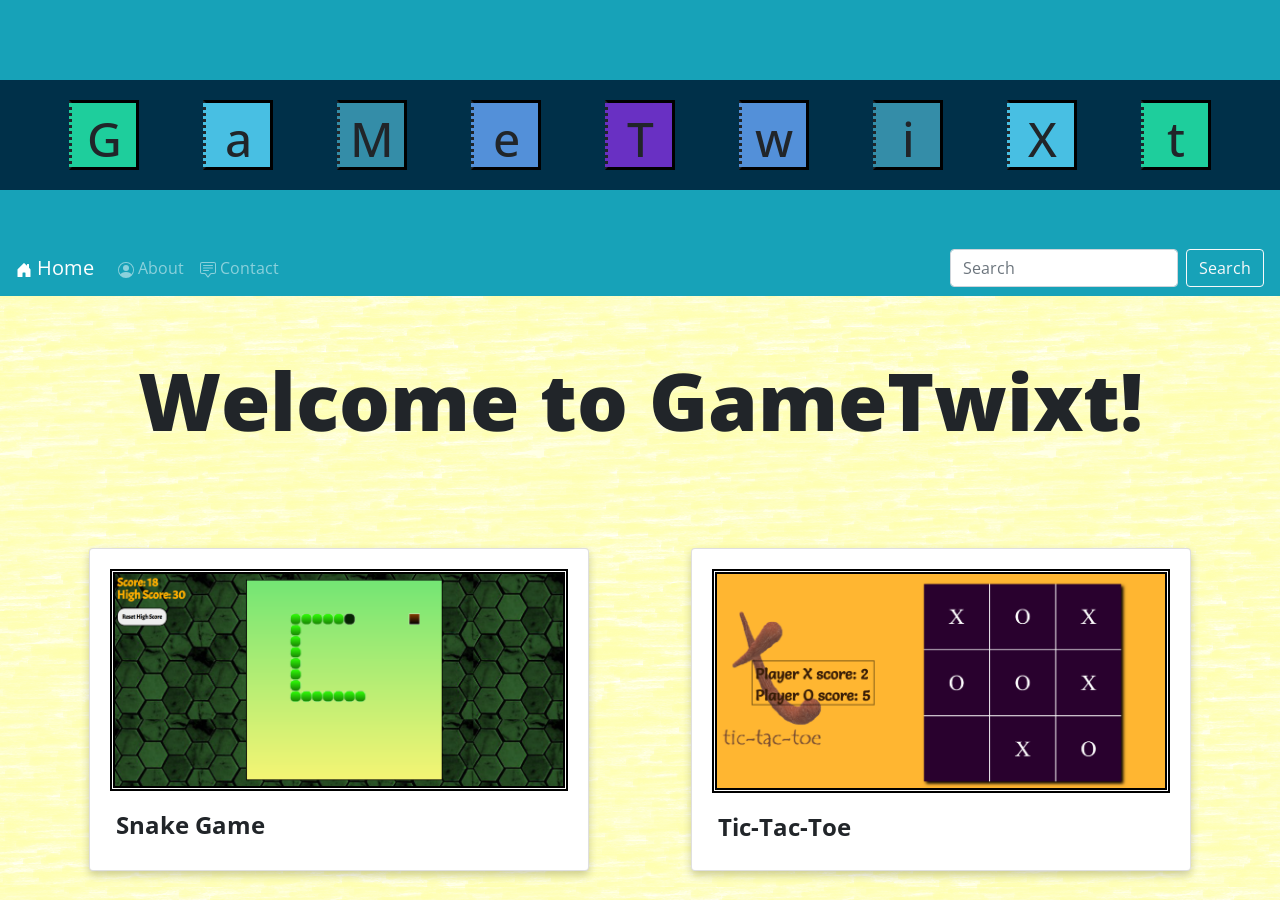
==== home/home.html @ 2f9785c2 "updated folders" ====
<!DOCTYPE html>
<html lang="en">

<head>
    <meta charset="UTF-8">
    <meta name="viewport" content="width=device-width, initial-scale=1.0">
    <title>GameTwixt</title>
    <link rel="stylesheet" href="https://stackpath.bootstrapcdn.com/bootstrap/4.4.1/css/bootstrap.min.css" integrity="sha384-Vkoo8x4CGsO3+Hhxv8T/Q5PaXtkKtu6ug5TOeNV6gBiFeWPGFN9MuhOf23Q9Ifjh" crossorigin="anonymous">
    <link href="https://fonts.googleapis.com/css2?family=Open+Sans:wght@300&display=swap" rel="stylesheet">
    
    <link rel="stylesheet" href="home.css">
</head>

<body>
  
   <div id="firstbox">
    <section id="box">
        <div style="background-color: #1ece9c">G</div>
        <div style="background-color: #48bfe3">a</div>
        <div style="background-color: #348da8">M</div>
        <div style="background-color: #5390d9">e</div>
        <div style="background-color: #6930c3">T</div>
        <div style="background-color: #5390d9">w</div>
        <div style="background-color: #348da8">i</div>
        <div style="background-color: #48bfe3">X</div>
        <div style="background-color: #1ece9c">t</div>
    </section>
   </div>
    <nav class="navbar sticky-top navbar-expand-md navbar-dark bg-info ">
        <a class="navbar-brand" href="#">  <svg xmlns="http://www.w3.org/2000/svg" width="16" height="16" fill="currentColor" class="bi bi-house-door-fill" viewBox="0 0 16 16">
            <path d="M6.5 14.5v-3.505c0-.245.25-.495.5-.495h2c.25 0 .5.25.5.5v3.5a.5.5 0 0 0 .5.5h4a.5.5 0 0 0 .5-.5v-7a.5.5 0 0 0-.146-.354L13 5.793V2.5a.5.5 0 0 0-.5-.5h-1a.5.5 0 0 0-.5.5v1.293L8.354 1.146a.5.5 0 0 0-.708 0l-6 6A.5.5 0 0 0 1.5 7.5v7a.5.5 0 0 0 .5.5h4a.5.5 0 0 0 .5-.5z"/>
          </svg> Home</a>
        <button class="navbar-toggler" data-toggle="collapse" data-target="#expand" >
            <span class="navbar-toggler-icon"></span>
        </button>
        <div class="collapse navbar-collapse" id="expand" >
        <div class="navbar-nav">
            <a href="Home" class="nav-item nav-link"> <svg xmlns="http://www.w3.org/2000/svg" width="16" height="16" fill="currentColor" class="bi bi-person-circle" viewBox="0 0 16 16">
                <path d="M11 6a3 3 0 1 1-6 0 3 3 0 0 1 6 0z"/>
                <path fill-rule="evenodd" d="M0 8a8 8 0 1 1 16 0A8 8 0 0 1 0 8zm8-7a7 7 0 0 0-5.468 11.37C3.242 11.226 4.805 10 8 10s4.757 1.225 5.468 2.37A7 7 0 0 0 8 1z"/>
              </svg> About</a>
             <a href="Home" class="nav-item nav-link"> <svg xmlns="http://www.w3.org/2000/svg" width="16" height="16" fill="currentColor" class="bi bi-chat-square-text" viewBox="0 0 16 16">
                <path d="M14 1a1 1 0 0 1 1 1v8a1 1 0 0 1-1 1h-2.5a2 2 0 0 0-1.6.8L8 14.333 6.1 11.8a2 2 0 0 0-1.6-.8H2a1 1 0 0 1-1-1V2a1 1 0 0 1 1-1h12zM2 0a2 2 0 0 0-2 2v8a2 2 0 0 0 2 2h2.5a1 1 0 0 1 .8.4l1.9 2.533a1 1 0 0 0 1.6 0l1.9-2.533a1 1 0 0 1 .8-.4H14a2 2 0 0 0 2-2V2a2 2 0 0 0-2-2H2z"/>
                <path d="M3 3.5a.5.5 0 0 1 .5-.5h9a.5.5 0 0 1 0 1h-9a.5.5 0 0 1-.5-.5zM3 6a.5.5 0 0 1 .5-.5h9a.5.5 0 0 1 0 1h-9A.5.5 0 0 1 3 6zm0 2.5a.5.5 0 0 1 .5-.5h5a.5.5 0 0 1 0 1h-5a.5.5 0 0 1-.5-.5z"/>
              </svg> Contact</a>
            
            </div>
            <form class="form-inline ml-auto">
                <input class="form-control mr-sm-2" type="search" placeholder="Search" aria-label="Search">
                <button class="btn btn-outline-light my-2 my-sm-0" type="submit">Search</button>
              </form>

      </div>
    
    </nav>
   
    <h1>Welcome to GameTwixt!</h1>

    
   <div class="pagebody">  
    <div class="card">
        <a href="snake_game/snake.html">
        <img src="sbg.png" alt="snake game" style="width:100%">
        </a>
        <div class="container">
            <h4><b>Snake Game</b></h4>
        </div>
    </div>


  <div class="card">
    <a href="tic-tac-toe/tictactoe.html">
    <img src="t3bg.png" alt="tic-tac-toe" style="width:100%">
    </a>
    <div class="container">
        <h4><b>Tic-Tac-Toe</b></h4>
    </div>
</div>
</div>    
     
   

    <script src="https://code.jquery.com/jquery-3.4.1.slim.min.js" 
    integrity="sha384-J6qa4849blE2+poT4WnyKhv5vZF5SrPo0iEjwBvKU7imGFAV0wwj1yYfoRSJoZ+n" 
    crossorigin="anonymous"></script>
 <script src="https://cdn.jsdelivr.net/npm/popper.js@1.16.0/dist/umd/popper.min.js"
        integrity="sha384-Q6E9RHvbIyZFJoft+2mJbHaEWldlvI9IOYy5n3zV9zzTtmI3UksdQRVvoxMfooAo" 
        crossorigin="anonymous"></script>
 <script src="https://stackpath.bootstrapcdn.com/bootstrap/4.4.1/js/bootstrap.min.js" 
       integrity="sha384-wfSDF2E50Y2D1uUdj0O3uMBJnjuUD4Ih7YwaYd1iqfktj0Uod8GCExl3Og8ifwB6" 
     crossorigin="anonymous"></script>
</body>


</html>
---- home/home.css ----
body {
    font-family: 'Open Sans', sans-serif;
    background-image: url(homebg.png);
}
h1, h2 {
    text-align: center;
}
h1{
    font-weight: 900;
    font-size: 5em;
    padding: 0.7em;
    padding-bottom: 1em;
}
#box {
    background-color: #003049 ;
    height: 110px;
    margin:0 auto ;
    border: 5px solid #003049;
    transition:all 1s;
    display: flex;
    flex-direction: row;
    justify-content: space-evenly ;
    align-content: center; 
    align-items: center;
}

#box div{
    width: 70px;
    height: 70px; 
    transition:all 1s ;
    border: 3px solid black;
    border-left: dotted;
    text-align: center;
    font-size: 3em;
    font-weight: 500;
   
}

#box:hover div {
    border-radius: 50%;
    transform: rotate(360deg);
    color: rgb(255, 229, 82);
    box-shadow: 2px 2px 2px 2px rgb(252, 231, 112);
    cursor: pointer;
   
    
}

#box:hover{
    box-shadow: 0px 7px 5px rgb(255, 229, 82); 
    cursor: pointer;
}

.card {
    margin: 12px;
    box-shadow: 0 4px 8px 0 rgba(0,0,0,0.2);
    width: 500px;
    padding: 20px;
    transition: top ease ;
  
  
}

.card:hover {
    box-shadow: 0 8px 16px 10px rgba(0,0,0,0.2);
    top: -10px;
   
  }
  
 .container {
    padding: 20px 6px 0px 6px;
  }
  

 #firstbox {
     height: 15em;
     background-color:rgb(23, 162, 184);
     padding-top: 5em;
 }
 img{
     border: 5px double black;
     
 }



.pagebody{
    display: flex;
    flex-wrap: wrap;
    justify-content: space-evenly;
  
}





@media (max-width: 1000px){
   #box{
       height: fit-content ;
       padding: 2%;
   }
    #box div{
        width: 40px;
        height: 40px; 
        font-size: 30px;
        border: 2px solid black;
        border-left: dotted;
    }
    #firstbox {
        height: 10em;
        padding-top: 4em;
    }
}

@media (max-width: 500px){
 
    #box div{
        width: 30px;
        height: 30px; 
        font-size: 20px;
    }
}
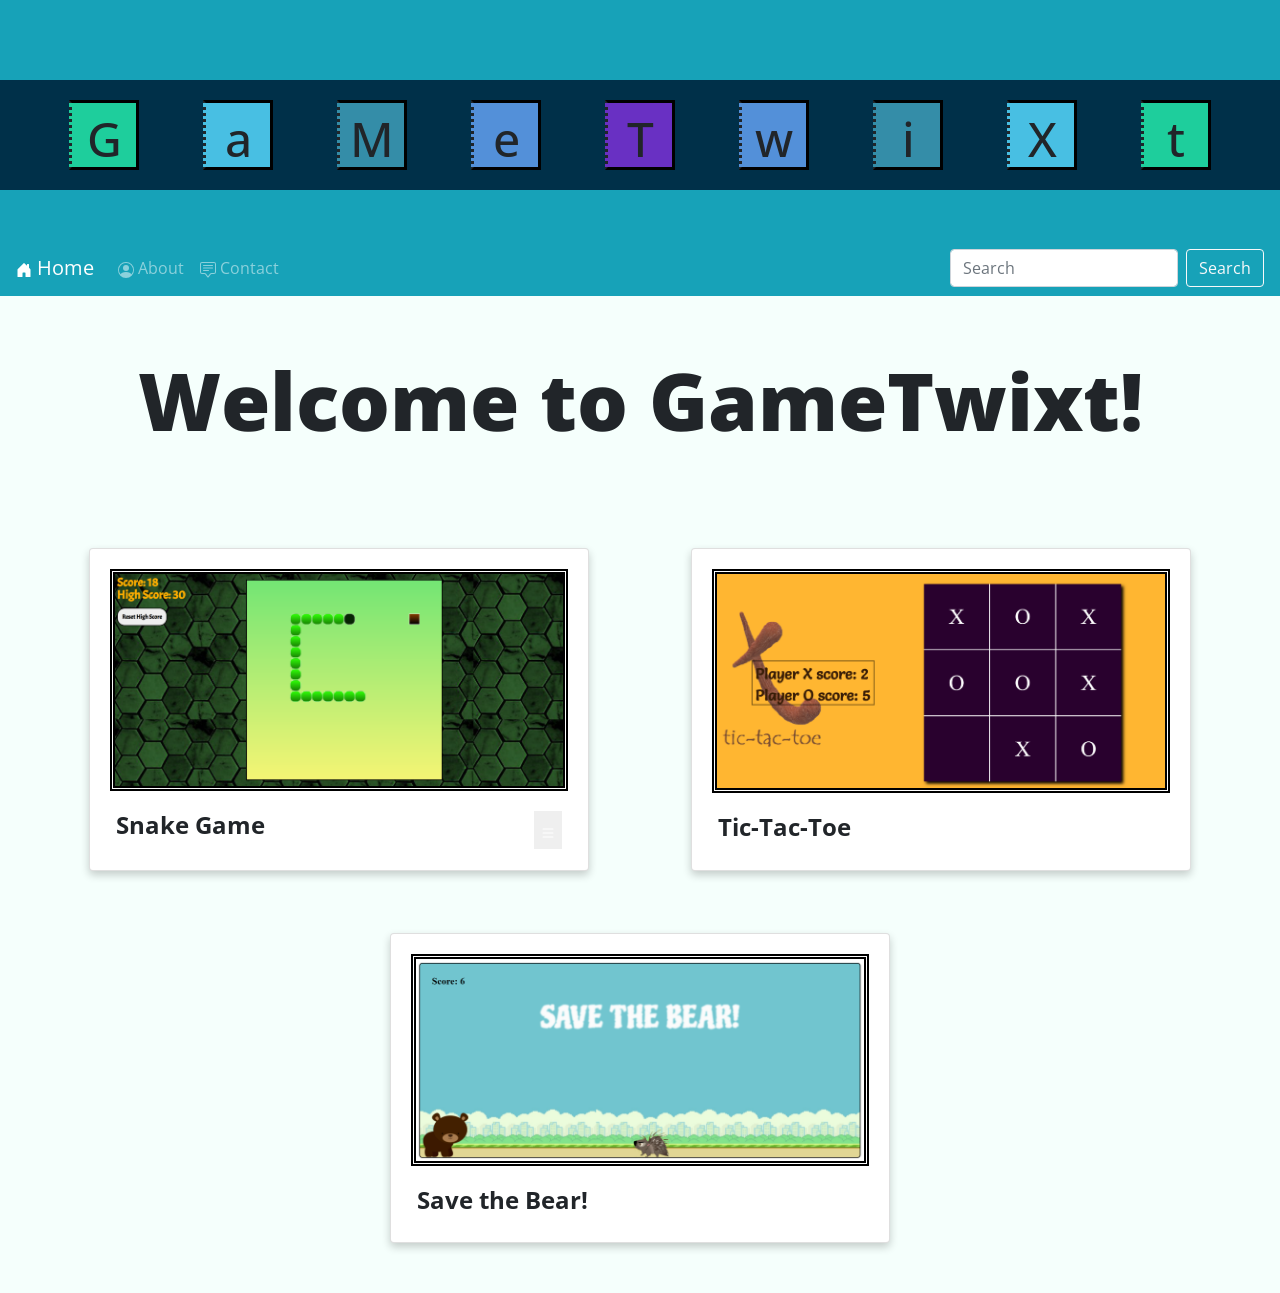
==== commit 2831b4bf: "updated changes" ====
--- a/home/home.html
+++ b/home/home.html
@@ -64,11 +64,21 @@
         </a>
         <div class="container">
             <h4><b>Snake Game</b></h4>
+            <div class="dropdown">
+              <button class="dropbtn"><svg xmlns="http://www.w3.org/2000/svg" width="16" height="16" fill="currentColor" class="bi bi-list" viewBox="0 0 16 16">
+                <path fill-rule="evenodd" d="M2.5 12a.5.5 0 0 1 .5-.5h10a.5.5 0 0 1 0 1H3a.5.5 0 0 1-.5-.5zm0-4a.5.5 0 0 1 .5-.5h10a.5.5 0 0 1 0 1H3a.5.5 0 0 1-.5-.5zm0-4a.5.5 0 0 1 .5-.5h10a.5.5 0 0 1 0 1H3a.5.5 0 0 1-.5-.5z"/>
+              </svg></button>
+              <div class="dropdown-content">
+                <a href="#">Link 1</a>
+                <a href="#">Link 2</a>
+                <a href="#">Link 3</a>
+              </div>
+            </div>
         </div>
     </div>
 
 
-  <div class="card">
+ <div class="card">
     <a href="tic-tac-toe/tictactoe.html">
     <img src="t3bg.png" alt="tic-tac-toe" style="width:100%">
     </a>
@@ -76,9 +86,18 @@
         <h4><b>Tic-Tac-Toe</b></h4>
     </div>
 </div>
-</div>    
+ 
+
+<div class="card">
+  <a href="save_the_bear/save_the_bear.html">
+  <img src="stb.png" alt="save the bear" style="width:100%">
+  </a>
+  <div class="container">
+      <h4><b>Save the Bear!</b></h4>
+  </div>
+</div>
      
-   
+   </div>
 
     <script src="https://code.jquery.com/jquery-3.4.1.slim.min.js" 
     integrity="sha384-J6qa4849blE2+poT4WnyKhv5vZF5SrPo0iEjwBvKU7imGFAV0wwj1yYfoRSJoZ+n" 
--- a/home/home.css
+++ b/home/home.css
@@ -1,6 +1,6 @@
 body {
     font-family: 'Open Sans', sans-serif;
-    background-image: url(homebg.png);
+    background-color: #f5fffc;
 }
 h1, h2 {
     text-align: center;
@@ -57,8 +57,7 @@
     width: 500px;
     padding: 20px;
     transition: top ease ;
-  
-  
+    margin-bottom: 50px;
 }
 
 .card:hover {
@@ -88,11 +87,54 @@
     display: flex;
     flex-wrap: wrap;
     justify-content: space-evenly;
+   
   
 }
 
+.container{
+    display: flex;
+    justify-content: space-between;
+}
 
-
+.dropbtn {
+    
+    color: white;
+    font-size: 24px;
+    border: none;
+  }
+  
+  /* The container <div> - needed to position the dropdown content */
+  .dropdown {
+    position: relative;
+    display: inline-block;
+  }
+  
+  /* Dropdown Content (Hidden by Default) */
+  .dropdown-content {
+    display: none;
+    position: absolute;
+    background-color: #f1f1f1;
+    min-width: 160px;
+    box-shadow: 0px 8px 16px 0px rgba(0,0,0,0.2);
+    z-index: 1;
+  }
+  
+  /* Links inside the dropdown */
+  .dropdown-content a {
+    color: black;
+    padding: 12px 16px;
+    text-decoration: none;
+    display: block;
+  }
+  
+  /* Change color of dropdown links on hover */
+  .dropdown-content a:hover {background-color: #ddd;}
+  
+  /* Show the dropdown menu on hover */
+  .dropdown:hover .dropdown-content {display: block;}
+  
+  /* Change the background color of the dropdown button when the dropdown content is shown */
+  .dropdown:hover .dropbtn {background-color: #3e8e41;}
 
 
 @media (max-width: 1000px){
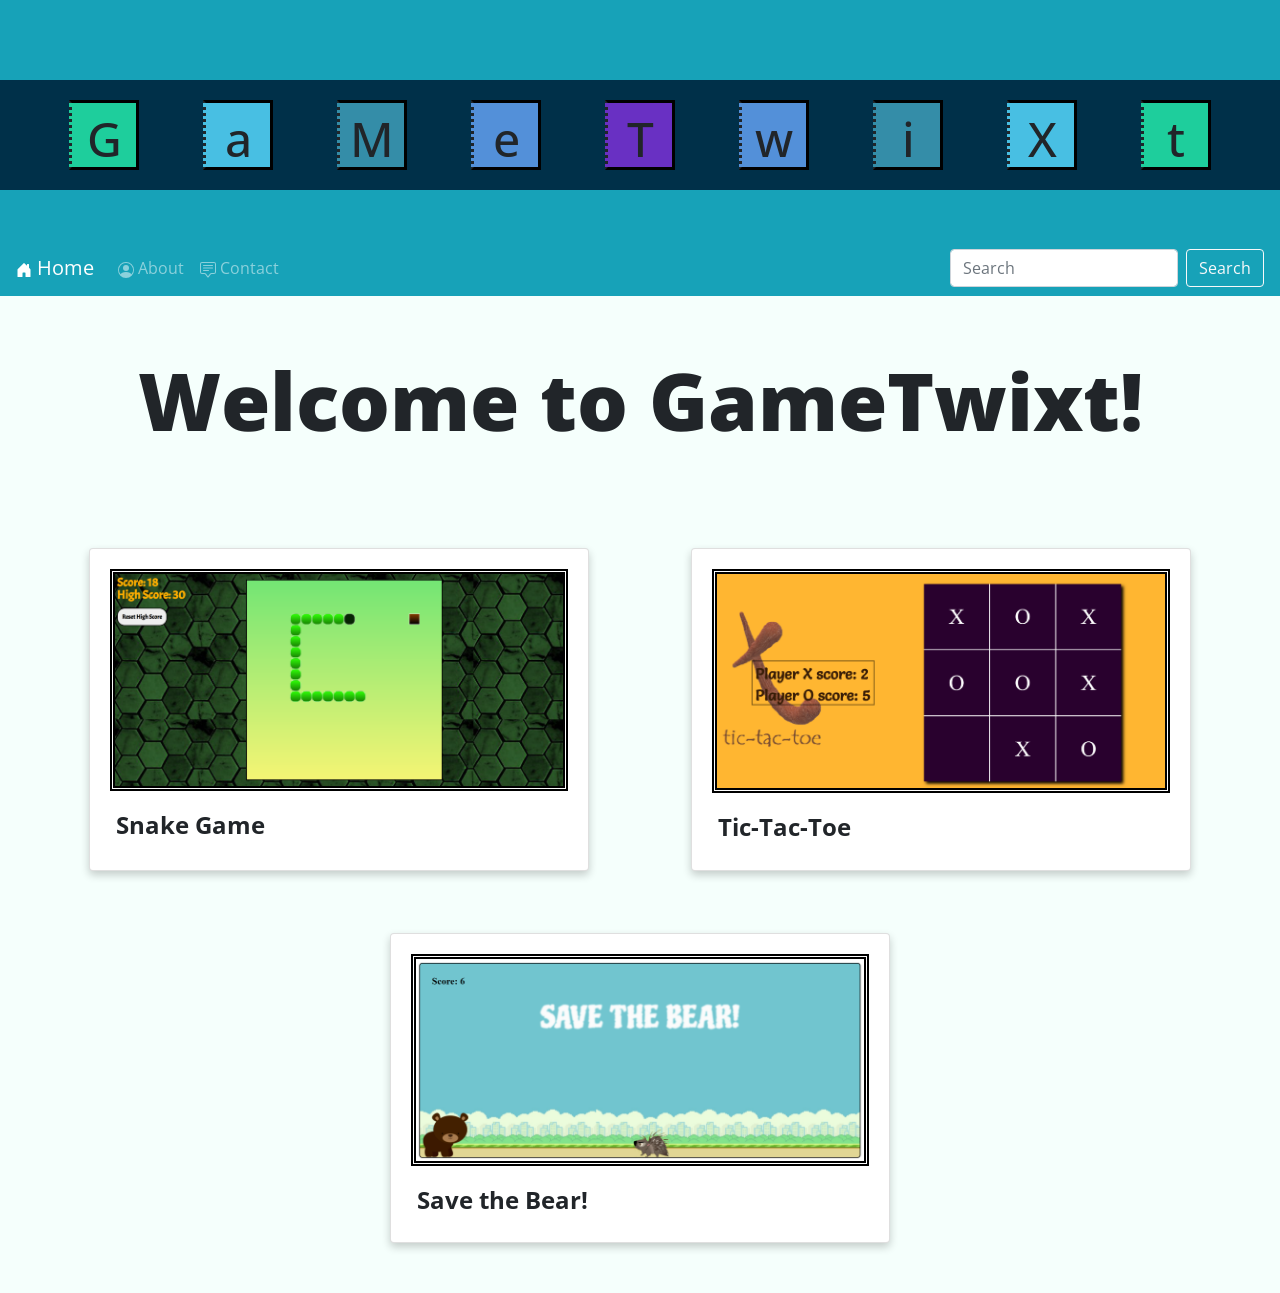
==== commit e51ccc8a: "updated changes" ====
--- a/home/home.html
+++ b/home/home.html
@@ -64,16 +64,6 @@
         </a>
         <div class="container">
             <h4><b>Snake Game</b></h4>
-            <div class="dropdown">
-              <button class="dropbtn"><svg xmlns="http://www.w3.org/2000/svg" width="16" height="16" fill="currentColor" class="bi bi-list" viewBox="0 0 16 16">
-                <path fill-rule="evenodd" d="M2.5 12a.5.5 0 0 1 .5-.5h10a.5.5 0 0 1 0 1H3a.5.5 0 0 1-.5-.5zm0-4a.5.5 0 0 1 .5-.5h10a.5.5 0 0 1 0 1H3a.5.5 0 0 1-.5-.5zm0-4a.5.5 0 0 1 .5-.5h10a.5.5 0 0 1 0 1H3a.5.5 0 0 1-.5-.5z"/>
-              </svg></button>
-              <div class="dropdown-content">
-                <a href="#">Link 1</a>
-                <a href="#">Link 2</a>
-                <a href="#">Link 3</a>
-              </div>
-            </div>
         </div>
     </div>
 
--- a/home/home.css
+++ b/home/home.css
@@ -96,45 +96,7 @@
     justify-content: space-between;
 }
 
-.dropbtn {
-    
-    color: white;
-    font-size: 24px;
-    border: none;
-  }
-  
-  /* The container <div> - needed to position the dropdown content */
-  .dropdown {
-    position: relative;
-    display: inline-block;
-  }
-  
-  /* Dropdown Content (Hidden by Default) */
-  .dropdown-content {
-    display: none;
-    position: absolute;
-    background-color: #f1f1f1;
-    min-width: 160px;
-    box-shadow: 0px 8px 16px 0px rgba(0,0,0,0.2);
-    z-index: 1;
-  }
-  
-  /* Links inside the dropdown */
-  .dropdown-content a {
-    color: black;
-    padding: 12px 16px;
-    text-decoration: none;
-    display: block;
-  }
-  
-  /* Change color of dropdown links on hover */
-  .dropdown-content a:hover {background-color: #ddd;}
-  
-  /* Show the dropdown menu on hover */
-  .dropdown:hover .dropdown-content {display: block;}
-  
-  /* Change the background color of the dropdown button when the dropdown content is shown */
-  .dropdown:hover .dropbtn {background-color: #3e8e41;}
+
 
 
 @media (max-width: 1000px){
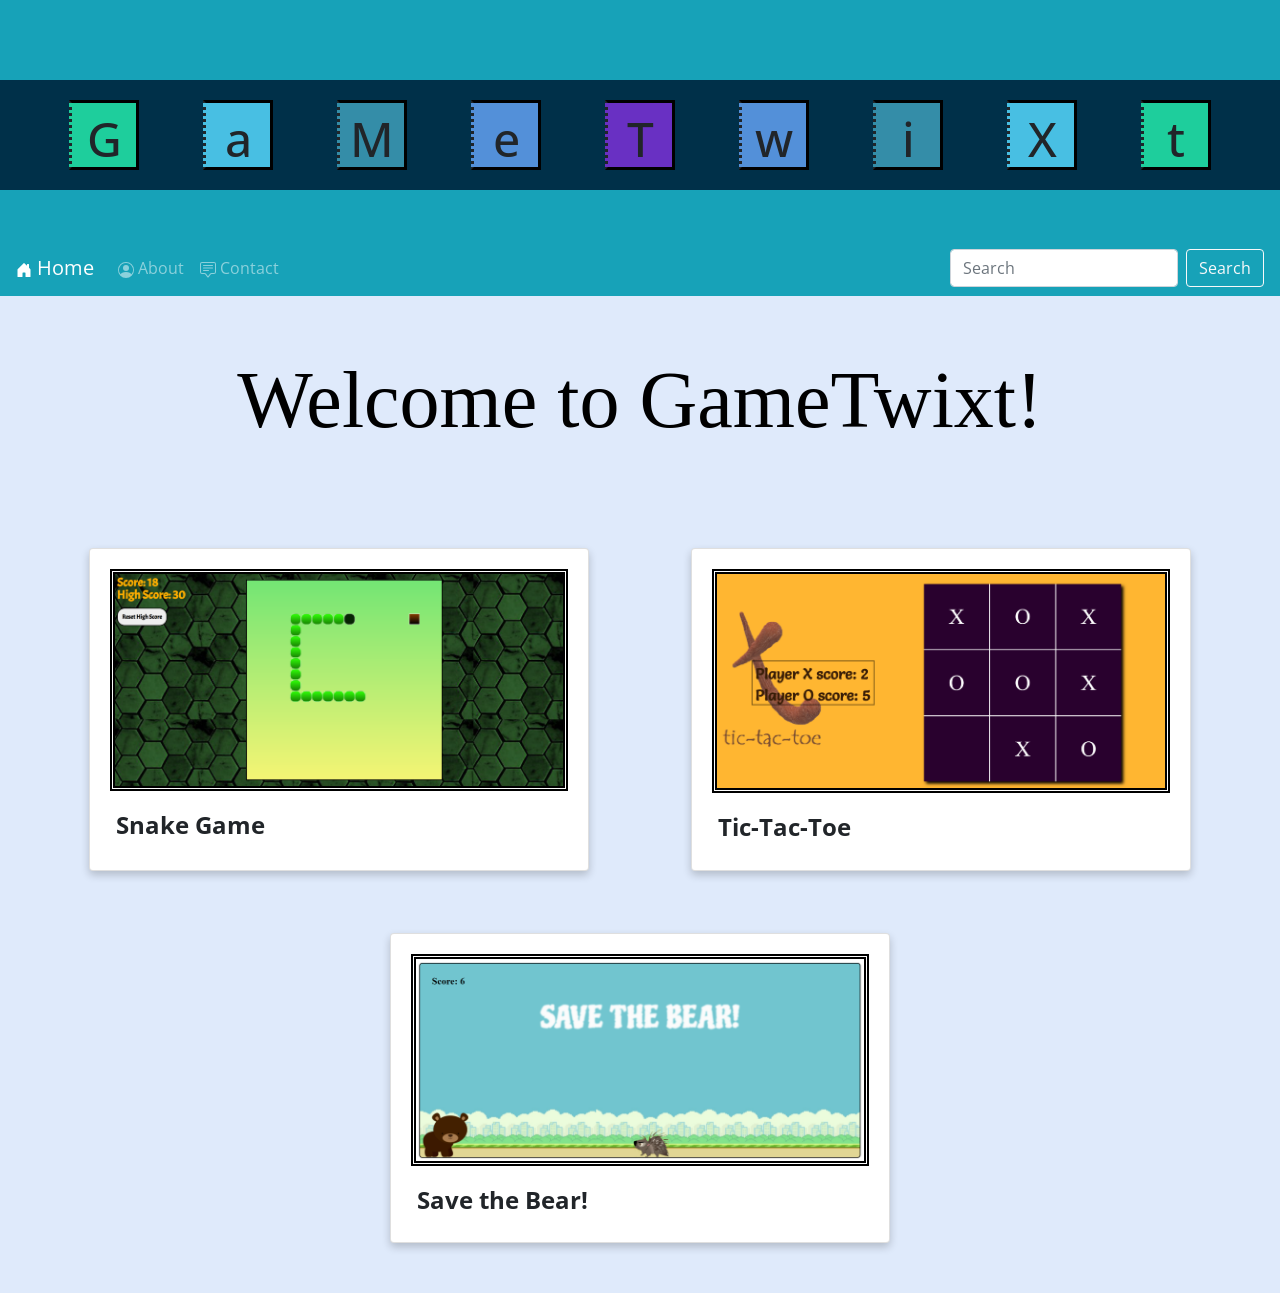
==== commit 887de19b: "updated changes" ====
--- a/home/home.html
+++ b/home/home.html
@@ -35,11 +35,11 @@
         </button>
         <div class="collapse navbar-collapse" id="expand" >
         <div class="navbar-nav">
-            <a href="Home" class="nav-item nav-link"> <svg xmlns="http://www.w3.org/2000/svg" width="16" height="16" fill="currentColor" class="bi bi-person-circle" viewBox="0 0 16 16">
+            <a href="#" class="nav-item nav-link"> <svg xmlns="http://www.w3.org/2000/svg" width="16" height="16" fill="currentColor" class="bi bi-person-circle" viewBox="0 0 16 16">
                 <path d="M11 6a3 3 0 1 1-6 0 3 3 0 0 1 6 0z"/>
                 <path fill-rule="evenodd" d="M0 8a8 8 0 1 1 16 0A8 8 0 0 1 0 8zm8-7a7 7 0 0 0-5.468 11.37C3.242 11.226 4.805 10 8 10s4.757 1.225 5.468 2.37A7 7 0 0 0 8 1z"/>
               </svg> About</a>
-             <a href="Home" class="nav-item nav-link"> <svg xmlns="http://www.w3.org/2000/svg" width="16" height="16" fill="currentColor" class="bi bi-chat-square-text" viewBox="0 0 16 16">
+             <a href="#" class="nav-item nav-link"> <svg xmlns="http://www.w3.org/2000/svg" width="16" height="16" fill="currentColor" class="bi bi-chat-square-text" viewBox="0 0 16 16">
                 <path d="M14 1a1 1 0 0 1 1 1v8a1 1 0 0 1-1 1h-2.5a2 2 0 0 0-1.6.8L8 14.333 6.1 11.8a2 2 0 0 0-1.6-.8H2a1 1 0 0 1-1-1V2a1 1 0 0 1 1-1h12zM2 0a2 2 0 0 0-2 2v8a2 2 0 0 0 2 2h2.5a1 1 0 0 1 .8.4l1.9 2.533a1 1 0 0 0 1.6 0l1.9-2.533a1 1 0 0 1 .8-.4H14a2 2 0 0 0 2-2V2a2 2 0 0 0-2-2H2z"/>
                 <path d="M3 3.5a.5.5 0 0 1 .5-.5h9a.5.5 0 0 1 0 1h-9a.5.5 0 0 1-.5-.5zM3 6a.5.5 0 0 1 .5-.5h9a.5.5 0 0 1 0 1h-9A.5.5 0 0 1 3 6zm0 2.5a.5.5 0 0 1 .5-.5h5a.5.5 0 0 1 0 1h-5a.5.5 0 0 1-.5-.5z"/>
               </svg> Contact</a>
--- a/home/home.css
+++ b/home/home.css
@@ -1,15 +1,18 @@
+@import url('https://fonts.googleapis.com/css2?family=Piedra&display=swap');
 body {
     font-family: 'Open Sans', sans-serif;
-    background-color: #f5fffc;
+    background-color: #98bdf34f;
 }
 h1, h2 {
     text-align: center;
 }
 h1{
-    font-weight: 900;
+    font-weight: 500;
     font-size: 5em;
     padding: 0.7em;
     padding-bottom: 1em;
+    color: rgb(0, 0, 0);
+    font-family: 'Piedra', cursive;
 }
 #box {
     background-color: #003049 ;
@@ -35,6 +38,7 @@
     font-weight: 500;
    
 }
+
 
 #box:hover div {
     border-radius: 50%;
